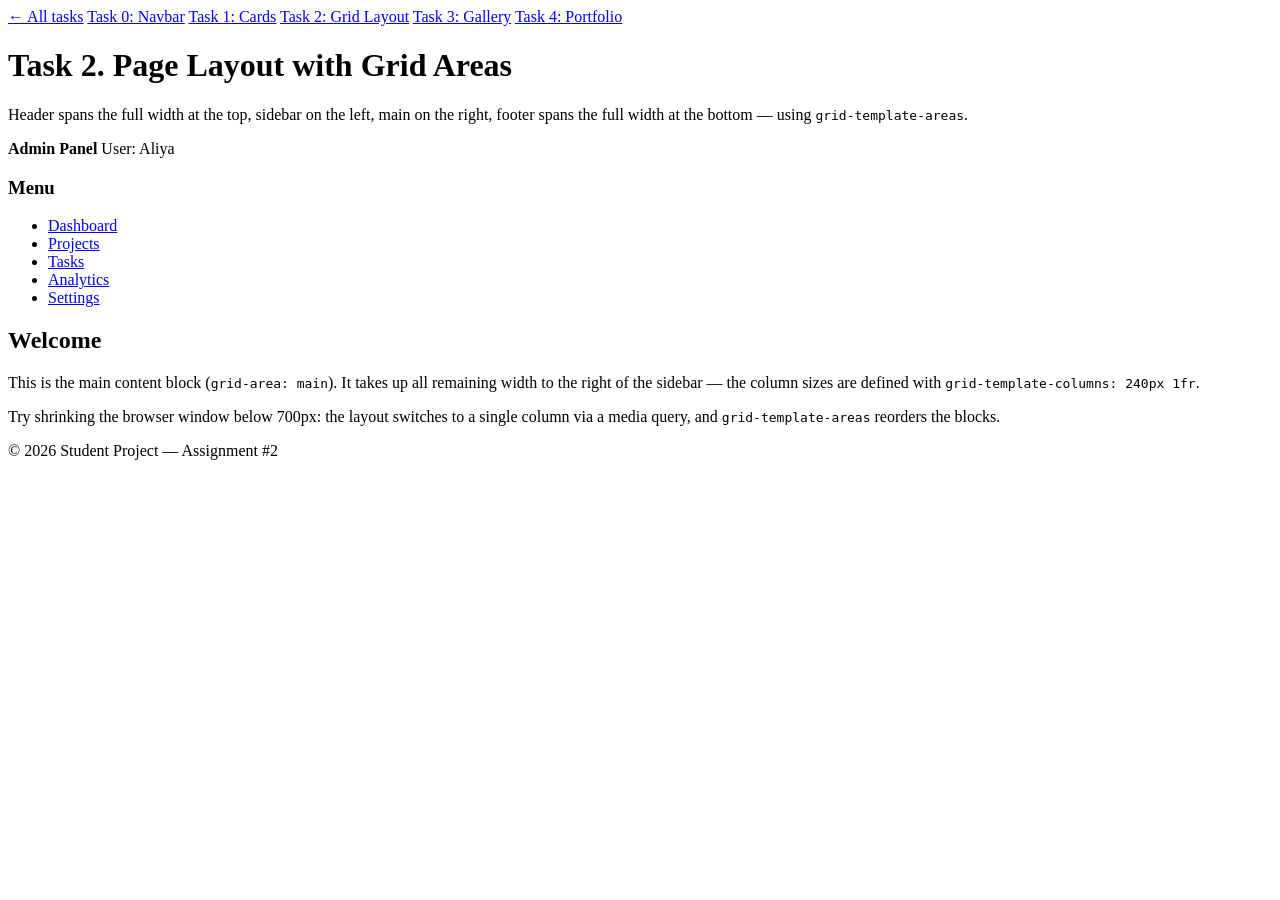
==== part2-grid-layout.html @ 4b391270 "Assignment 2: Flexbox and Grid" ====
<!DOCTYPE html>
<html lang="en">
<head>
<meta charset="UTF-8">
<meta name="viewport" content="width=device-width, initial-scale=1.0">
<title>Task 2 — Page Layout with Grid Areas</title>
<link rel="stylesheet" href="css/reset.css">
<link rel="stylesheet" href="css/part2-grid-layout.css">
</head>
<body>

  <nav class="demo-switcher">
    <a href="index.html">← All tasks</a>
    <a href="part1-navbar.html">Task 0: Navbar</a>
    <a href="part1-cards.html">Task 1: Cards</a>
    <a href="part2-grid-layout.html" class="active">Task 2: Grid Layout</a>
    <a href="part2-gallery.html">Task 3: Gallery</a>
    <a href="part3-portfolio.html">Task 4: Portfolio</a>
  </nav>

  <div class="page-title">
    <h1>Task 2. Page Layout with Grid Areas</h1>
    <p>Header spans the full width at the top, sidebar on the left, main on the right, footer spans the full width at the bottom — using <code>grid-template-areas</code>.</p>
  </div>

  <div class="layout">

    <header class="layout__header">
      <strong>Admin Panel</strong>
      <span>User: Aliya</span>
    </header>

    <aside class="layout__sidebar">
      <h3>Menu</h3>
      <ul>
        <li><a href="#" class="active">Dashboard</a></li>
        <li><a href="#">Projects</a></li>
        <li><a href="#">Tasks</a></li>
        <li><a href="#">Analytics</a></li>
        <li><a href="#">Settings</a></li>
      </ul>
    </aside>

    <main class="layout__main">
      <h2>Welcome</h2>
      <p>
        This is the main content block (<code>grid-area: main</code>). It takes
        up all remaining width to the right of the sidebar — the column sizes
        are defined with <code>grid-template-columns: 240px 1fr</code>.
      </p>
      <p>
        Try shrinking the browser window below 700px: the layout switches to
        a single column via a media query, and <code>grid-template-areas</code>
        reorders the blocks.
      </p>
    </main>

    <footer class="layout__footer">
      © 2026 Student Project — Assignment #2
    </footer>

  </div>

</body>
</html>
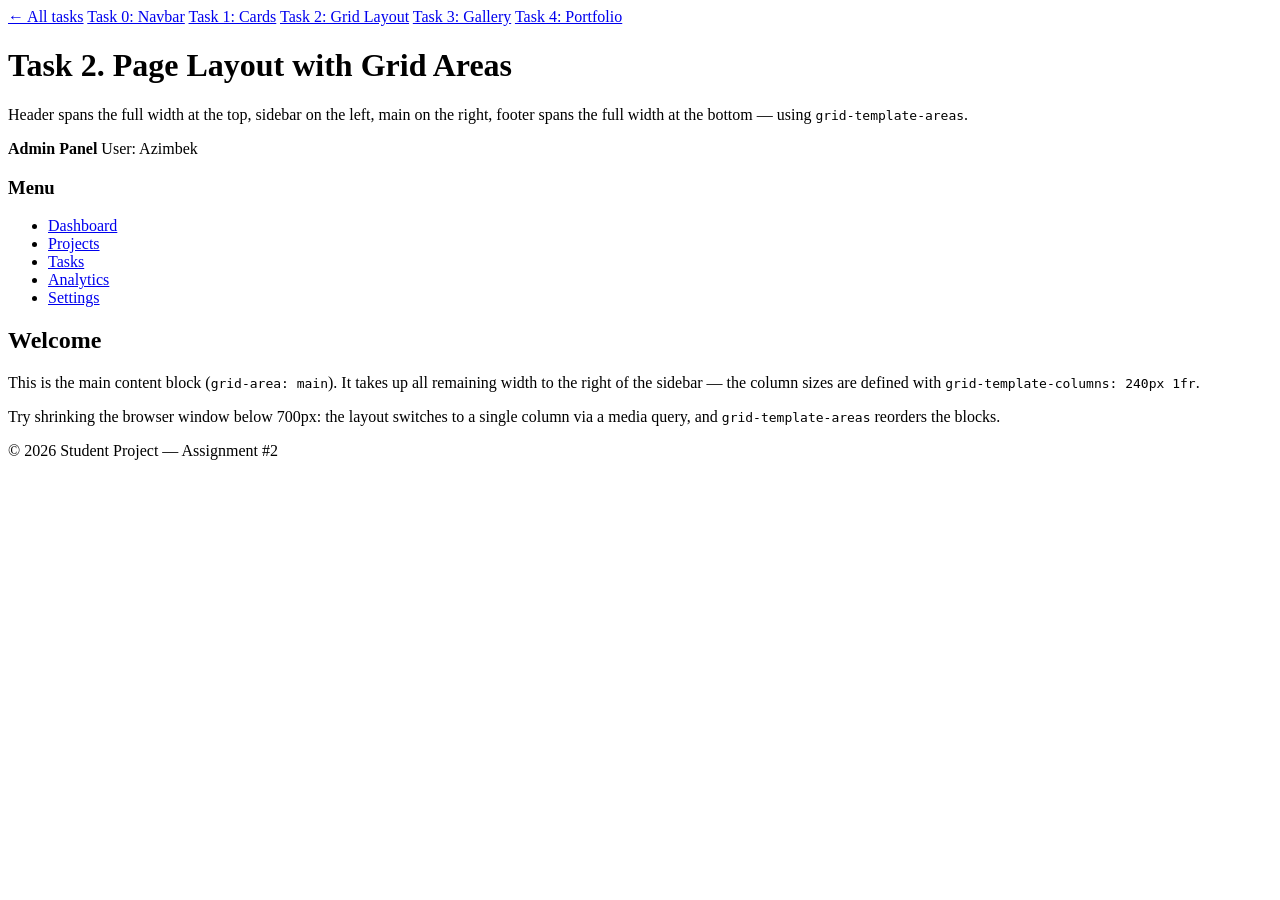
==== commit 53c2e000: "Add screenshots" ====
--- a/part2-grid-layout.html
+++ b/part2-grid-layout.html
@@ -27,7 +27,7 @@
 
     <header class="layout__header">
       <strong>Admin Panel</strong>
-      <span>User: Aliya</span>
+      <span>User: Azimbek</span>
     </header>
 
     <aside class="layout__sidebar">
